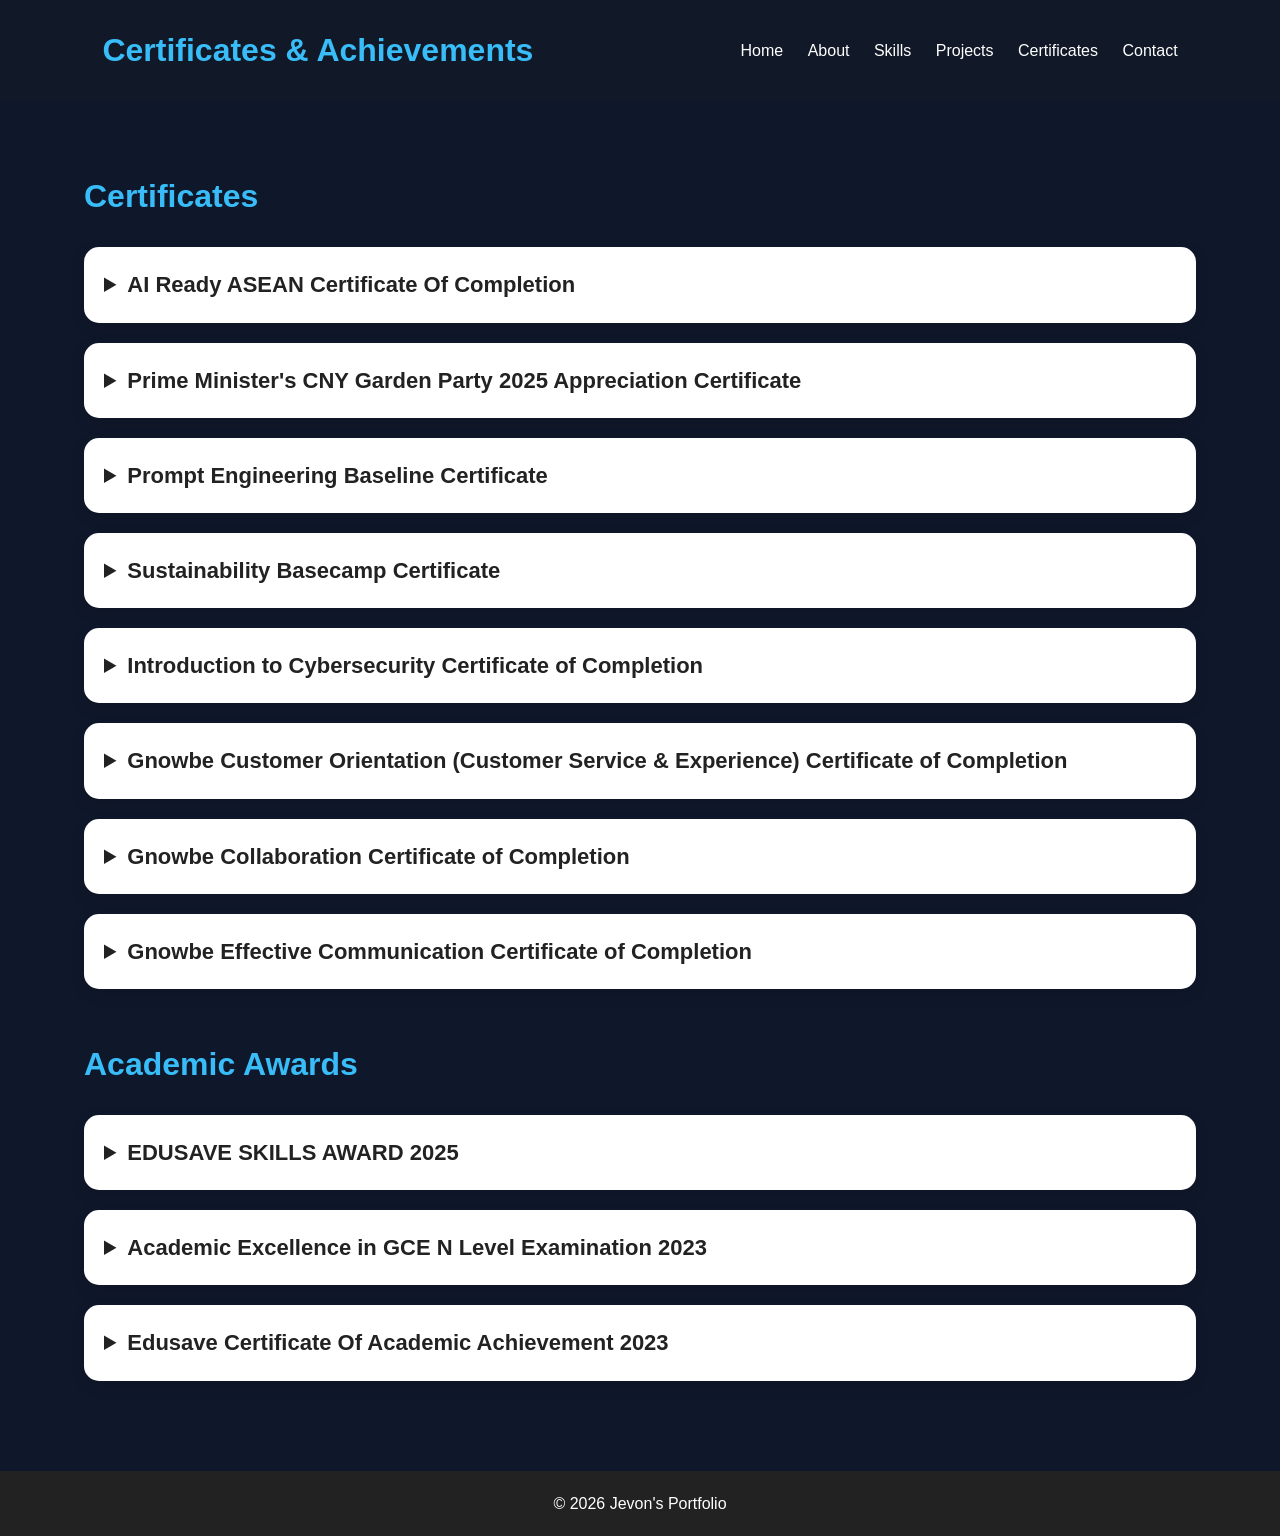
==== certificates.html @ 12068b02 "Add files via upload" ====
<!DOCTYPE html>
<html>
<head>
    <title>Certificates</title>
    <link rel="stylesheet" href="style.css">
    <meta name="viewport" content="width=device-width, initial-scale=1.0">
</head>

<body>

<header>

<h1>Certificates & Achievements</h1>

<nav>
    <a href="index.html">Home</a>
    <a href="about.html">About</a>
    <a href="skills.html">Skills</a>
    <a href="projects.html">Projects</a>
    <a href="certificates.html">Certificates</a>
    <a href="contact.html">Contact</a>
</nav>

</header>


<section class="content">


<h2>Certificates</h2>


<div class="certificate-dropdown">


<!-- Certificate 1 -->
<details>
<summary>
AI Ready ASEAN Certificate Of Completion
</summary>

<div class="certificate-content">

<img src="images/portfolio_cert_and_achievement/ai_ready_asean_cert.png">

</div>

</details>



<!-- Certificate 2 -->
<details>
<summary>
Prime Minister's CNY Garden Party 2025 Appreciation Certificate
</summary>

<div class="certificate-content">

<img src="images/portfolio_cert_and_achievement/CNY_Garden_Party_Appreciation_Cert.jpg">

</div>

</details>



<!-- Certificate 3 -->
<details>
<summary>
Prompt Engineering Baseline Certificate
</summary>

<div class="certificate-content">

<img src="images/portfolio_cert_and_achievement/prompt_engineering_baseline_cert.png">

</div>

</details>



<!-- Certificate 4 -->
<details>
<summary>
Sustainability Basecamp Certificate
</summary>

<div class="certificate-content">

<img src="images/portfolio_cert_and_achievement/sustainability_basecamp_cert.png">

</div>

</details>



<!-- Certificate 5 -->
<details>
<summary>
Introduction to Cybersecurity Certificate of Completion
</summary>

<div class="certificate-content">

<img src="images/portfolio_cert_and_achievement/Introduction_to_cybersecurity_cert.png">

</div>

</details>



<!-- Certificate 6 -->
<details>
<summary>
Gnowbe Customer Orientation (Customer Service & Experience) Certificate of Completion
</summary>

<div class="certificate-content">

<img src="images/portfolio_cert_and_achievement/mod_3_customer-orientation_cert.png">

</div>

</details>



<!-- Certificate 7 -->
<details>
<summary>
Gnowbe Collaboration Certificate of Completion
</summary>

<div class="certificate-content">

<img src="images/portfolio_cert_and_achievement/mod_2_collaboration_cert.png">

</div>

</details>



<!-- Certificate 8 -->
<details>
<summary>
Gnowbe Effective Communication Certificate of Completion
</summary>

<div class="certificate-content">

<img src="images/portfolio_cert_and_achievement/mod_1_effective_communication_cert.png">

</div>

</details>



<h2 class="award-title">
Academic Awards
</h2>



<details>
<summary>
EDUSAVE SKILLS AWARD 2025
</summary>

<div class="certificate-content">

<img src="images/portfolio_cert_and_achievement/Edusave_Skills_Award_2025.jpeg">

</div>

</details>



<details>
<summary>
Academic Excellence in GCE N Level Examination 2023
</summary>

<div class="certificate-content">

<img src="images/portfolio_cert_and_achievement/Certificate_for_achieving_academic_excellence_in_the_GCE_N-Level.jpg">

</div>

</details>



<details>
<summary>
Edusave Certificate Of Academic Achievement 2023
</summary>

<div class="certificate-content">

<img src="images/portfolio_cert_and_achievement/Edusave_Cert_of_Academic_Achievement.jpg">

</div>

</details>


</div>


</section>


<footer>

<p>© 2026 Jevon's Portfolio</p>

</footer>


</body>
</html>
---- style.css ----
/* =========================
   GENERAL SETTINGS
========================= */

* {
    margin: 0;
    padding: 0;
    box-sizing: border-box;
    font-family: "Segoe UI", Arial, sans-serif;
}

body {
    background: #0f172a;
    color: #e2e8f0;
    line-height: 1.6;
    min-height: 100vh;
    display: flex;
    flex-direction: column;
}


/* =========================
   HEADER
========================= */

header {
    background: #111827;
    padding: 25px 8%;
    display: flex;
    justify-content: space-between;
    align-items: center;
    position: sticky;
    top: 0;
    z-index: 100;
}


header h1 {
    color: #38bdf8;
    font-size: 32px;
}


/* =========================
   NAVIGATION
========================= */

nav a {
    color: white;
    text-decoration: none;
    margin-left: 20px;
    font-size: 16px;
    transition: 0.3s;
}


nav a:hover {
    color: #38bdf8;
}



/* =========================
   HOME HERO SECTION
========================= */

.hero {
    min-height: 80vh;
    display: flex;
    flex-direction: column;
    justify-content: center;
    align-items: center;
    text-align: center;
    padding: 40px;
}


.hero h2 {
    font-size: 50px;
    margin-bottom: 20px;
    color: white;
}


.hero p {
    max-width: 750px;
    font-size: 18px;
    color: #cbd5e1;
}


/* =========================
   BUTTON
========================= */

.button {
    margin-top: 30px;
    padding: 15px 35px;
    background: #38bdf8;
    color: #0f172a;
    border-radius: 30px;
    text-decoration: none;
    font-weight: bold;
    transition: 0.3s;
}


.button:hover {
    transform: scale(1.05);
    background: #7dd3fc;
}



/* =========================
   CONTENT SECTION
========================= */

.content {

    max-width: 1300px;
    width: 90%;
    margin: 50px auto;
    padding: 20px;

}


.content h2 {

    color: #38bdf8;
    font-size: 32px;
    margin-bottom: 25px;

}


.content p {

    color: #cbd5e1;
    font-size: 17px;
    margin-bottom: 20px;

}



/* =========================
   SKILLS LIST
========================= */

.content ul {

    list-style: none;

}


.content li {

    background: #1e293b;
    color: #e2e8f0;
    padding: 18px 20px;
    margin: 12px 0;
    border-radius: 12px;
    font-size: 17px;
    transition: 0.3s;

}


.content li:hover {

    transform: translateX(10px);
    background: #334155;

}



/* =========================
   PROJECT SECTION
========================= */


.project {

    background: white;
    padding: 30px;
    margin-bottom: 40px;
    border-radius: 10px;

}



.project-images {

    display: grid;
    grid-template-columns: repeat(2, 1fr);
    gap: 25px;
    margin: 30px 0;

}



.project-images img {

    width: 100%;
    height: auto;
    object-fit: contain;
    display: block;
    border-radius: 10px;

}



.project h2 {

    margin-bottom: 15px;
    color: #38bdf8;
    font-size: 30px;

}

.project h3 {
    color: #2563eb;
}


.project p {

    line-height: 1.6;
    color: #334155;
    font-size: 17px;

}

/* =========================
   SKILLS CARD SECTION
========================= */

.skills {
    padding: 50px 10%;
    text-align: center;
}


.skill-list {

    display: flex;
    justify-content: center;
    flex-wrap: wrap;
    gap: 15px;

}


.skill-box {

    background: #222;
    color: white;
    padding: 15px 25px;
    border-radius: 25px;
    font-size: 16px;
    transition: 0.3s;

}


.skill-box:hover {

    background: #007bff;
    transform: scale(1.05);

}



/* =========================
   SKILLS GRID CARD
========================= */


.skills-container {

    display: grid;
    grid-template-columns: repeat(4, 1fr);
    gap: 20px;
    margin-top: 30px;

}


.skill-card {

    background: #1f2937;
    color: white;
    padding: 25px;
    border-radius: 15px;
    box-shadow: 0 5px 15px rgba(0,0,0,0.2);
    transition: 0.3s;

}


.skill-card:hover {

    transform: translateY(-8px);

}


.skill-card h3 {

    text-align: center;
    margin-bottom: 20px;

}


.skill-card ul {

    padding-left: 20px;

}


.skill-card li {

    margin: 10px 0;

}



/* =========================
   ABOUT ME SECTION
========================= */


.about {

    padding: 50px 10%;
    text-align: center;

}


.about p {

    max-width: 800px;
    margin: auto;
    font-size: 18px;
    line-height: 1.8;

}



/* =========================
   CONTACT SECTION
========================= */


.contact {

    padding: 50px 10%;
    text-align: center;

}


.contact a {

    color: #007bff;
    text-decoration: none;

}


.contact a:hover {

    text-decoration: underline;

}



/* =========================
   FOOTER
========================= */


footer {

    background: #222;
    color: white;
    text-align: center;
    padding: 20px;
    margin-top: auto;

}



/* =========================
   RESPONSIVE DESIGN
========================= */


@media screen and (max-width: 900px) {


    .skills-container {

        grid-template-columns: repeat(2, 1fr);

    }


    .project-images {

        grid-template-columns: 1fr;

    }

}



@media screen and (max-width: 768px) {


    header {

        flex-direction: column;
        gap: 15px;

    }


    nav {

        text-align: center;

    }


    nav a {

        display: inline-block;
        margin: 5px;

    }


    .hero h2 {

        font-size: 35px;

    }


    .hero p {

        font-size: 16px;

    }


    .content {

        width: 95%;
        padding: 10px;

    }


    .project {

        padding: 20px;

    }

}



@media screen and (max-width: 600px) {


    .skills-container {

        grid-template-columns: 1fr;

    }


    h1 {

        font-size: 30px;

    }


    p {

        font-size: 16px;

    }


    img {

        max-width: 100%;
        height: auto;

    }

}

/* =========================
   PROJECT DROPDOWN
========================= */

.project {
    background: white;
    border-radius: 15px;
    margin-bottom: 25px;
    overflow: hidden;
}


.project-title {
    background: #1e293b;
    padding: 25px;
    display: flex;
    justify-content: space-between;
    align-items: center;
    cursor: pointer;
}


.project-title h2 {
    color: #38bdf8;
    margin: 0;
}


.project-title span {
    color: white;
    font-size: 25px;
    transition: 0.3s;
}


.project-content {
    max-height: 0;
    overflow: hidden;
    padding: 0 30px;
    transition: max-height 0.5s ease, padding 0.5s ease;
}


.project.active .project-content {
    max-height: 1500px;
    padding: 30px;
}


.project.active .project-title span {
    transform: rotate(180deg);
}


.project-content img {
    max-width: 100%;
    border-radius: 10px;
    margin-bottom: 20px;
}

.content form {
    max-width: 600px;
    margin: 30px auto;
    text-align: left;
}


.content label {
    display: block;
    margin-top: 15px;
    font-weight: bold;
}


.content input,
.content textarea {

    width: 100%;
    padding: 12px;

    margin-top: 5px;

    border-radius: 8px;
    border: 1px solid #ccc;

    font-size: 16px;

    box-sizing: border-box;

}


.content button {

    display: block;

    margin: 20px auto 0;

    padding: 12px 25px;

    background: black;
    color: white;

    border: none;
    border-radius: 8px;

    cursor: pointer;

}


.content button:hover {

    background: #333;

}

/* =========================
   CERTIFICATE DROPDOWN
========================= */

.certificate-dropdown details {

    background: white;
    border-radius: 15px;
    padding: 20px;
    margin-bottom: 20px;
    box-shadow: 0 5px 15px rgba(0,0,0,0.1);

}


.certificate-dropdown summary {

    font-size: 22px;
    font-weight: bold;
    cursor: pointer;
    color: #222;

}


.certificate-content {

    margin-top: 20px;

}


.certificate-content img {

    width: 80%;
    max-width: 700px;
    border-radius: 10px;

}


.certificate-content a {

    display: inline-block;
    margin-top: 15px;
    padding: 10px 20px;
    background: black;
    color: white;
    border-radius: 8px;
    text-decoration: none;

}


.certificate-content a:hover {

    opacity: 0.8;

}


.award-title {

    margin-top: 50px;

}
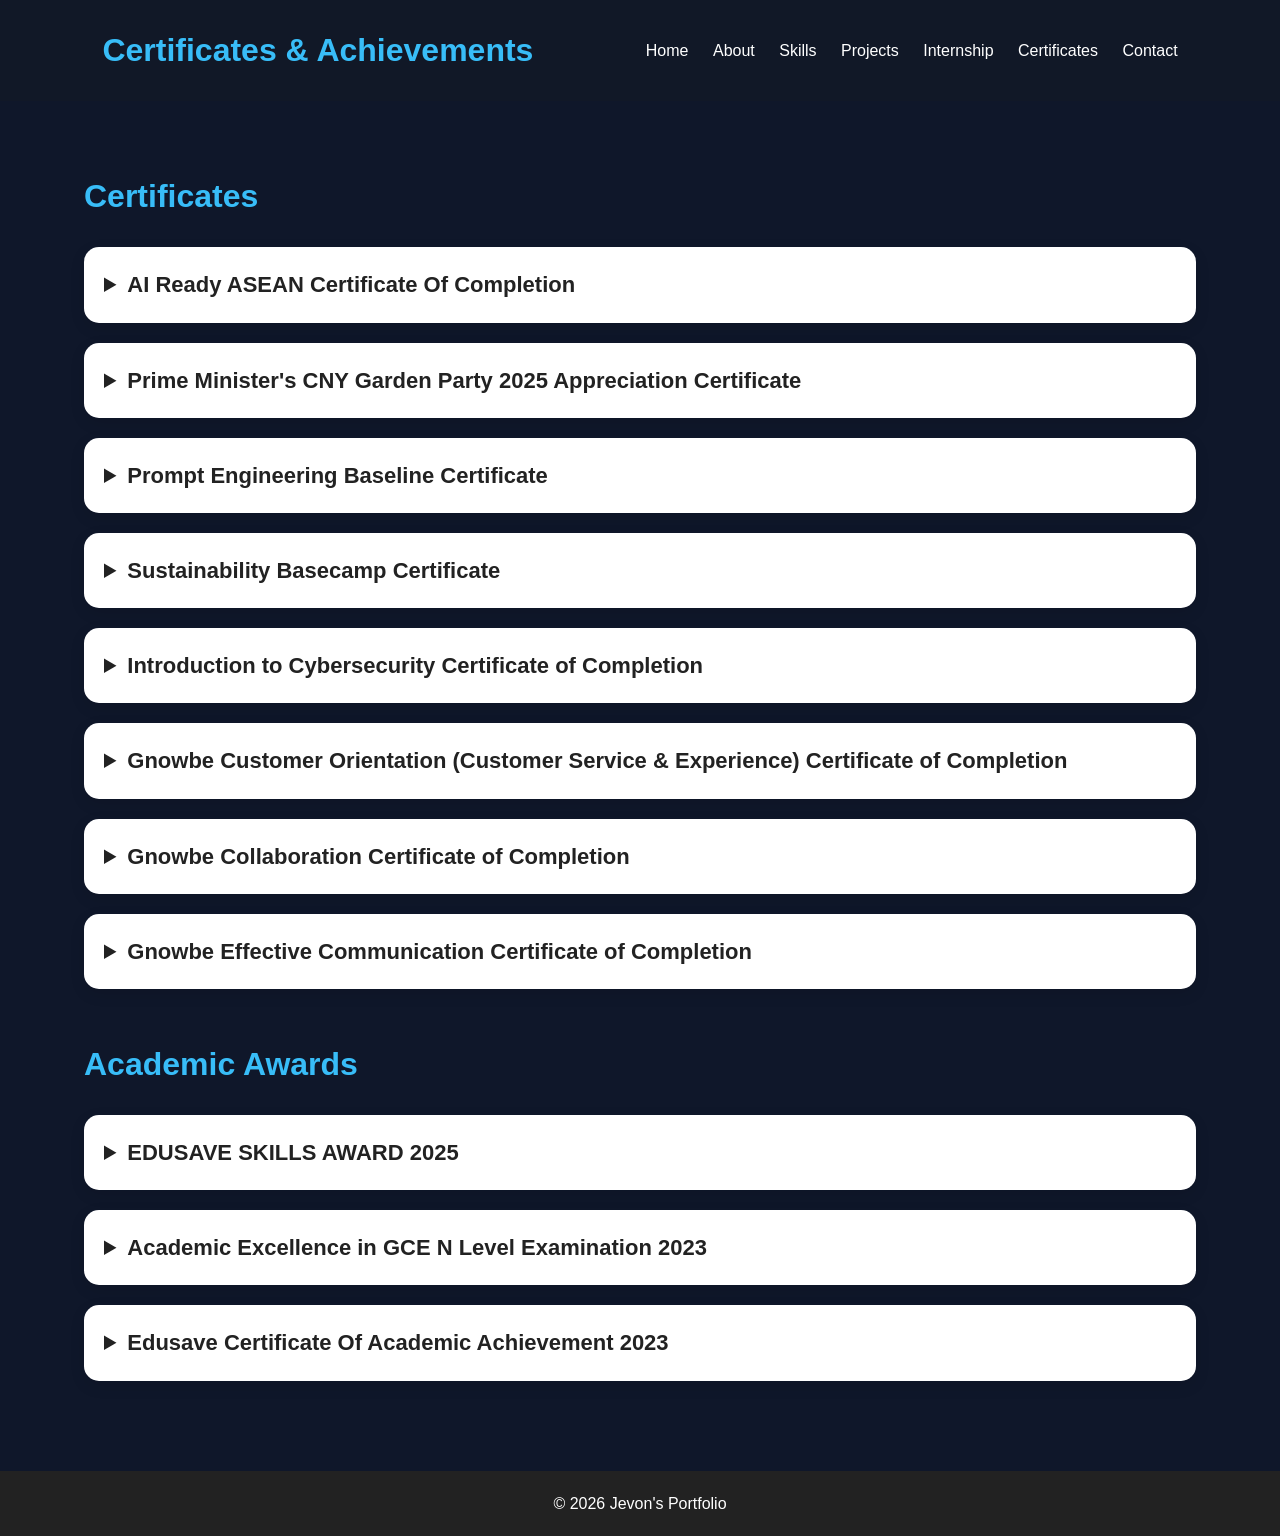
==== commit 9a443d5f: "Add files via upload" ====
--- a/certificates.html
+++ b/certificates.html
@@ -17,6 +17,7 @@
     <a href="about.html">About</a>
     <a href="skills.html">Skills</a>
     <a href="projects.html">Projects</a>
+    <a href="internship.html">Internship</a>
     <a href="certificates.html">Certificates</a>
     <a href="contact.html">Contact</a>
 </nav>
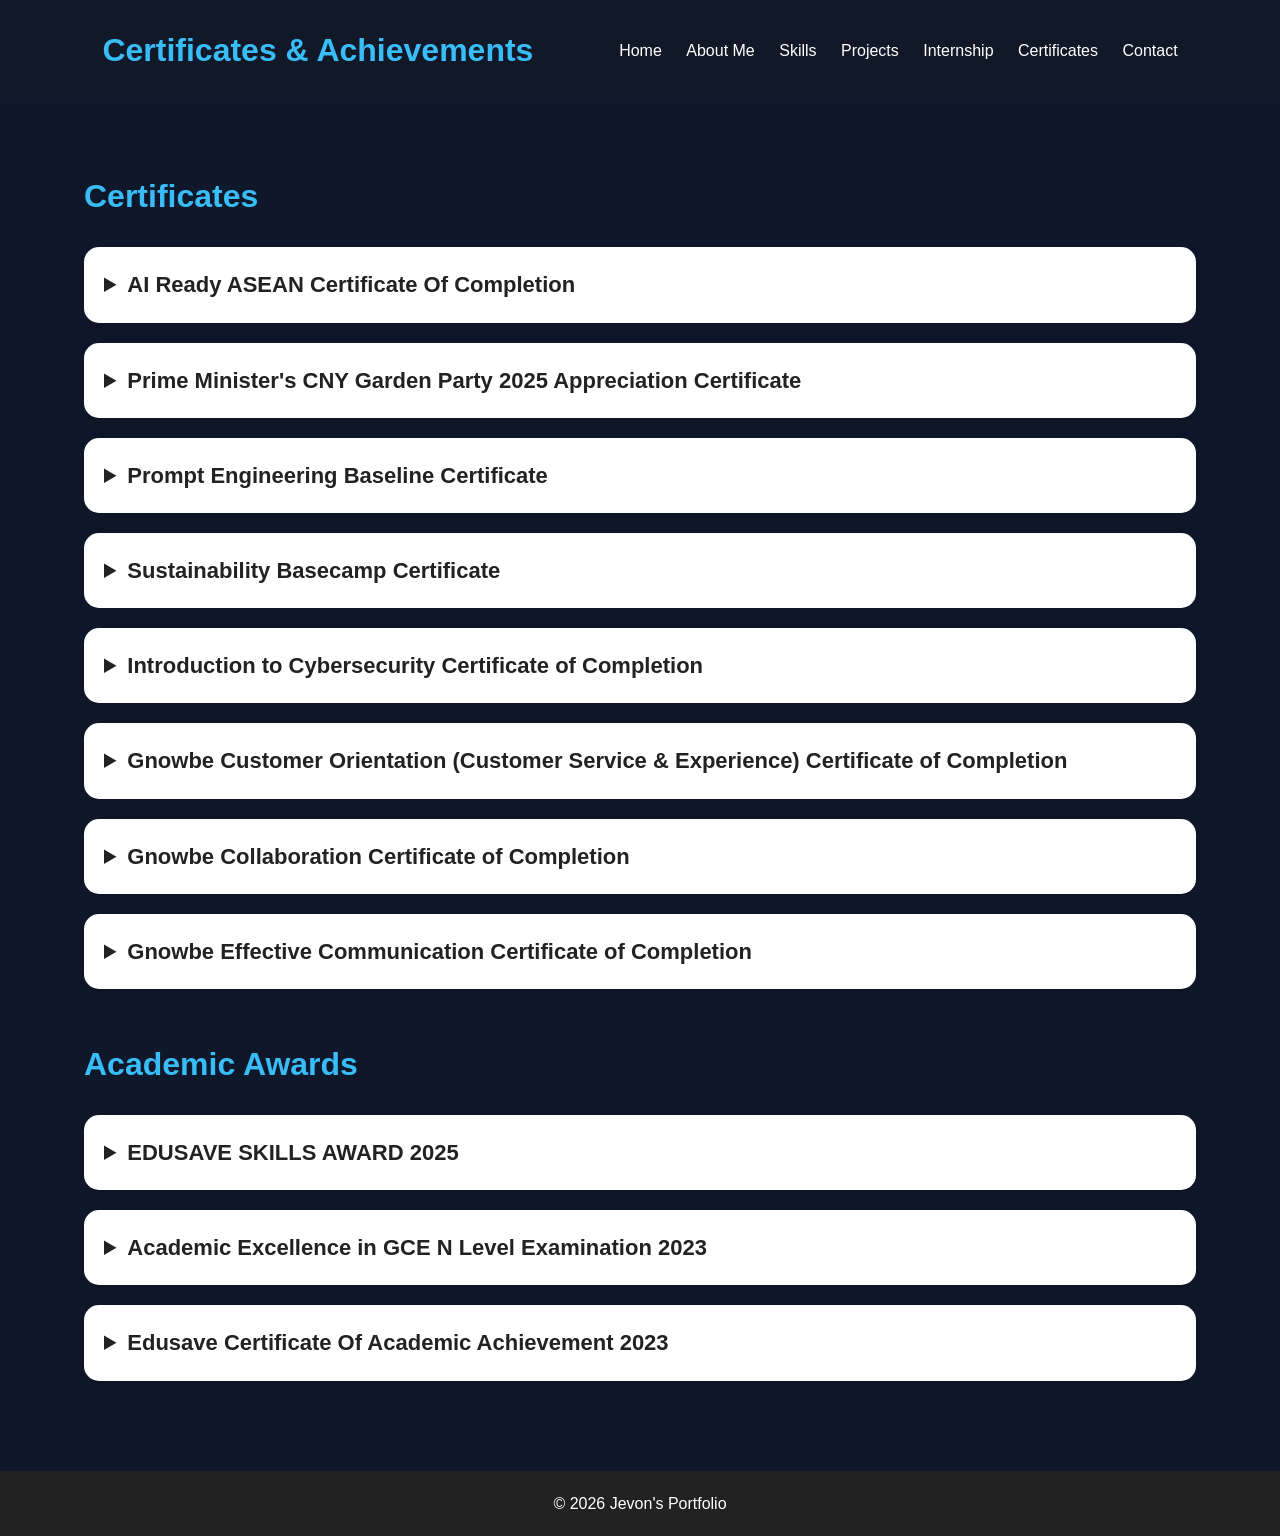
==== commit 53ae1496: "Add files via upload" ====
--- a/certificates.html
+++ b/certificates.html
@@ -14,7 +14,7 @@
 
 <nav>
     <a href="index.html">Home</a>
-    <a href="about.html">About</a>
+    <a href="about.html">About Me</a>
     <a href="skills.html">Skills</a>
     <a href="projects.html">Projects</a>
     <a href="internship.html">Internship</a>
